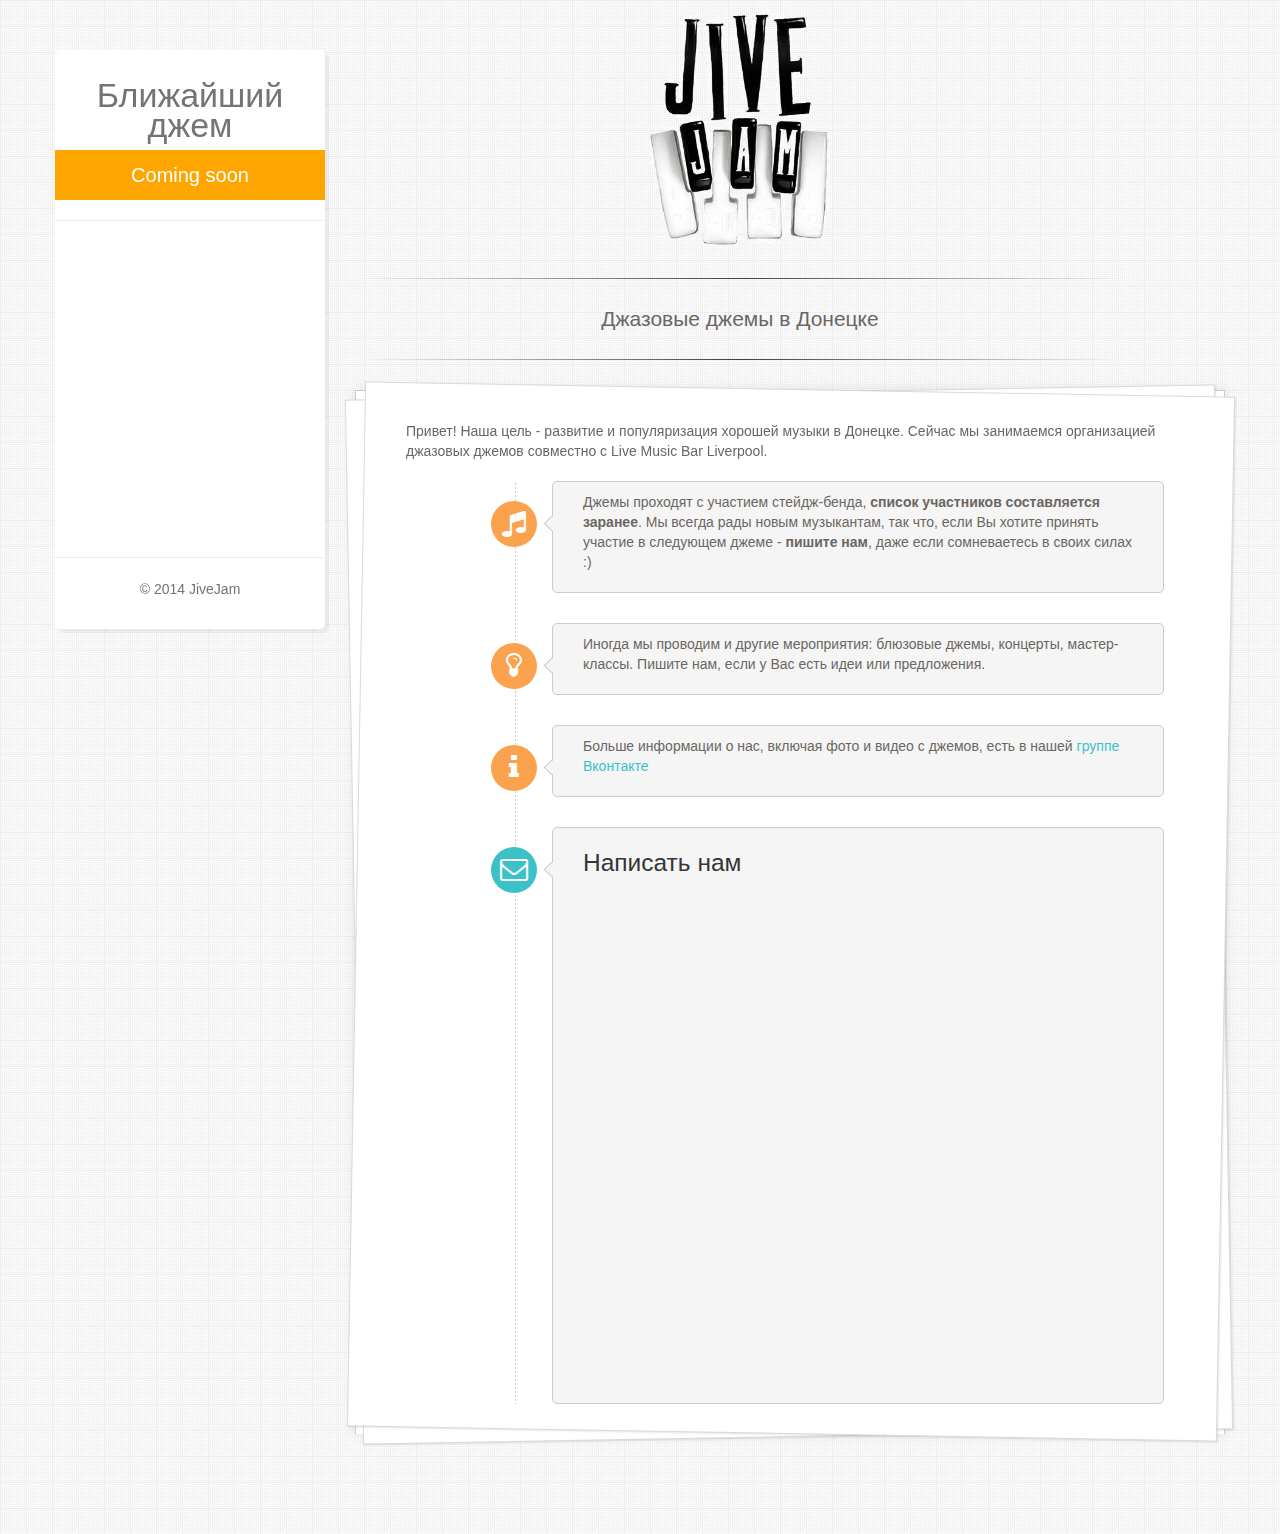
==== index.html @ a7132a00 "update" ====
<!DOCTYPE html>
<html lang="ru">
<head>
<meta charset="utf-8">
<meta name="description" content="Организация джазовых джемов в Донецке" />
<meta name="keywords" content="jivejam, джаз, блюз, музыка, донецк, джем, концерты" />
<meta name="author" content="Metrothenes" />

<title>JiveJam</title>
<!--[if lt IE 9]>
	<script src="http://html5shim.googlecode.com/svn/trunk/html5.js"></script>
<![endif]-->
<!--style sheet-->
<link rel="stylesheet" media="screen" href="css/bootstrap.css"/>
<link rel="stylesheet" media="screen" href="css/styles.css"/>
<link href="font-awesome/css/font-awesome.css" rel="stylesheet"/>
<link rel="stylesheet" href="css/patches.css" />

    <script type="text/javascript">

        var _gaq = _gaq || [];
        _gaq.push(['_setAccount', 'UA-37237869-1']);
        _gaq.push(['_trackPageview']);

        (function() {
            var ga = document.createElement('script'); ga.type = 'text/javascript'; ga.async = true;
            ga.src = ('https:' == document.location.protocol ? 'https://ssl' : 'http://www') + '.google-analytics.com/ga.js';
            var s = document.getElementsByTagName('script')[0]; s.parentNode.insertBefore(ga, s);
        })();

    </script>


</head>
<body>
<!-- Main Container -->
<div class="container">
<div class="row">
<!-- Sidebar -->
<div class="span3 sidebar">
    <!-- nav -->
    <nav id="nav">
        <!-- logo -->
        <div class="logo">
            <h2>Ближайший джем</h2>
        </div>
        <!-- /logo end -->
        <!-- mainnav -->
        <div class="nav-collapse">
            <ul class="nav">
                <li>
                    <a class="jam_header">Coming soon</a>
                </li>
                <!--li>
                    <a>Live Music Bar Liverpool</a>
                </li-->
            </ul>
        </div>
        <!-- /mainnav end -->

    </nav>
    <!-- /nav -->
    <hr />
    <iframe name="fXD925fa" frameborder="0" src="http://vk.com/widget_community.php?app=0&amp;width=220px&amp;_ver=1&amp;gid=47951229&amp;mode=0&amp;color1=&amp;color2=&amp;color3=&amp;height=290&amp;url=http%3A%2F%2Fjivejam.com.ua%2F&amp;14427a70539" width="220" height="200" scrolling="no" id="vkwidget1" style="overflow: hidden; height: 290px;"></iframe>
    <hr />
    <p>© 2014 JiveJam</p>
</div>
<!-- Sidebar -->
<!-- Content Section -->
<div class="span9 content offset3">
<!-- Intro -->
<section id="intro" class="section intro">
    <div class="row">
        <div class="span8">
            <img class="jj_logo" src="img/jivejam.png" alt="">
            <hr>
            <h3>
                Джазовые джемы в Донецке
            </h3>
            <hr>
        </div>
    </div>
</section>
<!-- /Intro end -->

<!-- personal Info -->
<section id="personal" class="section mtcon">
    <!-- heading -->
    <div class="row">

        <div class="span8 short-dec">
            <br>
            <p>
                Привет! Наша цель - развитие и популяризация хорошей музыки в Донецке. Сейчас мы занимаемся организацией джазовых джемов совместно с Live Music Bar Liverpool.
            </p>
        </div>
    </div>
    <!-- /heading -->

    <div class="row">
        <div class="span9">
            <!-- Experience Timeline -->
            <div class="timeline">
                <div class="timeline-item">
                    <div class="timeline-head">
                        <span class="icon-music"><i></i></span>
                    </div>
                    <div class="timeline-arrow"><i></i></div>
                    <div class="timeline-head-content">
                        <p>
                            Джемы проходят с участием стейдж-бенда, <b>список участников составляется заранее</b>. Мы всегда рады новым музыкантам, так что, если Вы хотите принять участие в следующем джеме - <b>пишите нам</b>, даже если сомневаетесь в своих силах :)
                        </p>
                    </div>
                </div>

                <div class="timeline-item">
                    <div class="timeline-head">
                        <span class="icon-lightbulb"><i></i></span>
                    </div>
                    <div class="timeline-arrow"><i></i></div>
                    <div class="timeline-head-content">
                        <p>
                            Иногда мы проводим и другие мероприятия: блюзовые джемы, концерты, мастер-классы. Пишите нам, если у Вас есть идеи или предложения.
                        </p>
                    </div>
                </div>

                <div class="timeline-item">
                    <div class="timeline-head">
                        <span class="icon-info"><i></i></span>
                    </div>
                    <div class="timeline-arrow"><i></i></div>
                    <div class="timeline-head-content">
                        <p>
                            Больше информации о нас, включая фото и видео с джемов, есть в нашей <a href="http://vk.com/jivejam">группе Вконтакте</a>
                        </p>
                    </div>
                </div>

                <div class="timeline-item">
                    <div class="timeline-item-date"></div>
                    <!-- date -->
                    <div class="timeline-item-trigger">
                        <span class="icon-envelope-alt" ><i></i></span>
                    </div>
                    <div class="timeline-arrow"><i></i></div>
                    <!-- Timeline main content -->
                    <div class="timeline-item-content">
                        <h3 class="timeline-item-title">Написать нам</h3>

                        <div class="collapse in" id="job22">
                            <iframe src="https://docs.google.com/forms/d/11sJRPumD403gOFQKLZHjK_lql7lEXESBpor6stX04fg/viewform?embedded=true" width="550" height="500" frameborder="0" marginheight="0" marginwidth="0">Загрузка...</iframe>
                        </div>
                    </div>
                    <!-- /end of timeline content -->
                </div>

            </div>
            <!-- /Experience Timeline end -->



        </div>
        <!--span9-->
    </div>
</section>
<!-- /Personal Info end -->

<!-- Main Container end -->

</body>
</html>
---- css/styles.css ----
/*
Theme Name: Lucas - Onepage Personal Resume/Portfolio Template
Description: Lucas - Onepage Personal Resume/Portfolio Template 
Version: 1.0
Author: Metrothemes
Author URI: http://themeforest.net/user/metrothemes/profile?ref=metrothemes
*/

/* Body and structure
-------------------------------------------------- */
html {
    font-family: sans-serif;
}
body{
  background: url(../img/diagmonds.png);
  background-repeat: repeat;
  color:#6C6662;
  font:14px/20px 'PT Sans','Helvetica Neue','Arial','Helvetica',sans-serif; 
}
.color{
  color:#3BC2C8;
}
.container {
  
}
a{
  color:#3BC2C8;
}
.fixed{
  position: fixed;
}
iframe {
    border: 0 none;
}
* {
    transition-duration: 0.2s;
    transition-property: color, background-color;
    transition-timing-function: ease;
}

/* Sidebar
-------------------------------------------------- */
.sidebar{
  background: #FFFFFF;
  border-radius: 5px 5px 5px 5px;
  box-shadow: 4px 4px rgba(0, 0, 0, 0.05);
  height: auto;
  margin-top: 50px;
  text-align: center;
  color: #747474;
  position: fixed;
  padding-bottom: 20px;
}
.logo{

}
.logo h2{
  font-weight: normal;
  line-height: 30px;
  margin-top: 30px;
  font-family: BebasNeueRegular ;
  font-size: 34px;
}

.logo h2 span {
    display: block;
    font-family: arial;
    font-size: 16px;
    font-weight: normal;
    text-transform: uppercase;
}
.nav-collapse select{
    display: none;
}
ul.nav {
  list-style: none outside none;
  text-align: left;
}
ul.nav li{
  margin-bottom: 5px;
}
ul.nav li a {
  color: #747474;
  font-size: 20px;
  line-height: 50px;
}
ul.nav > li > a:focus,
ul.nav > li > a:hover {
  background: #FFA500;
  text-decoration: none;
  color: #FFFFFF;
}
ul.nav > .active > a,
ul.nav > .active > a:hover,
ul.nav > .active > a:focus{
  background: #FFA500;
  text-decoration: none;
  color: #FFFFFF;
}

ul.nav li a i[class^="icon-"], [class*=" icon-"]{
  margin-left: 60px;
}
ul.nav li a i span{
   font-family: PT Sans;
   margin-left: 14px;
}

ul.social {
  border-bottom: 1px dashed;
  border-top: 1px dashed;
  list-style: none outside none;
  margin-bottom: 0;
  margin-left: 0;
  margin-top: 0;
  padding: 10px;
}

ul.social > li {
  display: inline;
  font-size: 16px;
}
ul.social > li a {
  text-decoration: none;
  color:#747474;
  -webkit-transition: color 0.2s linear;  
  -moz-transition: color 0.2s linear;  
  -o-transition: color 0.2s linear;  
  -ms-transition: color 0.2s linear;  
  transition: color 0.2s linear;
  cursor: pointer;  
  margin-left: 8px;  
}
ul.social > li a:hover{
  color:#3BC2C8;
}
.copyright{
  margin-top: 20px;
}
/* Content
-------------------------------------------------- */
.content{
}
.section {
    padding-bottom: 60px;
    padding-top: 60px;
}
/* Intro
-------------------------------------------------- */
.intro{
  text-align: center;
  margin-top: 40px;
}
.intro h2{
  font-weight: bold;
  font-family: PT Sans;
  line-height: 60px;
  text-transform: uppercase;
}
.intro h3{
  font-family: PT Sans;
  font-size: 1.5em;
  font-weight: normal;
}
.intro hr{ 
  border: 0;
  height: 1px;
  background-image: -webkit-linear-gradient(left, rgba(0,0,0,0), rgba(0,0,0,0.75), rgba(0,0,0,0));
  background-image: -moz-linear-gradient(left, rgba(0,0,0,0), rgba(0,0,0,0.75), rgba(0,0,0,0)); 
  background-image: -ms-linear-gradient(left, rgba(0,0,0,0), rgba(0,0,0,0.75), rgba(0,0,0,0)); 
  background-image: -o-linear-gradient(left, rgba(0,0,0,0), rgba(0,0,0,0.75), rgba(0,0,0,0)); 
}
/* Metrocon
-------------------------------------------------- */
.mtcon {
    background: #FFFFFF;
    border-left: 1px solid #CCCCCC;
    border-right: 1px solid #CCCCCC;
    border-top: 1px solid #CCCCCC;
    box-shadow: 0 0 12px rgba(0, 0, 0, 0.1);
    -webkit-box-shadow: 0 0 12px rgba(0, 0, 0, 0.1);
    -moz-box-shadow: 0 0 12px rgba(0, 0, 0, 0.1);
    -ms-box-shadow: 0 0 12px rgba(0, 0, 0, 0.1);
    -o-box-shadow: 0 0 12px rgba(0, 0, 0, 0.1);
    padding: 0 0 1px;
    position: relative;
    z-index: 9;
    margin-bottom: 100px;
}
.mtcon:before {
    background: #FFFFFF;
    border: 1px solid rgba(0, 0, 0, 0.15);
    box-shadow: 1px 1px 2px rgba(0, 0, 0, 0.1);
    -webkit-box-shadow: 1px 1px 2px rgba(0, 0, 0, 0.1);
    -moz-box-shadow: 1px 1px 2px rgba(0, 0, 0, 0.1);
    -ms-box-shadow: 1px 1px 2px rgba(0, 0, 0, 0.1);
    -o-box-shadow: 1px 1px 2px rgba(0, 0, 0, 0.1);
    content: "";
    height: 100%;
    left: 0;
    position: absolute;
    top: -2px;
    transform: rotate(1deg);
    -moz-transform: rotate(1deg);
    -webkit-transform: rotate(1deg);
    -ms-transform: rotate(1deg);
    -o-transform: rotate(1deg);
    width: 100%;
    z-index: -1;
}
.mtcon:after {
    background: #FFFFFF;
    border: 1px solid rgba(0, 0, 0, 0.15);
    box-shadow: 1px 1px 2px rgba(0, 0, 0, 0.1);
    -webkit-box-shadow: 1px 1px 2px rgba(0, 0, 0, 0.1);
    -moz-box-shadow: 1px 1px 2px rgba(0, 0, 0, 0.1);
    -ms-box-shadow: 1px 1px 2px rgba(0, 0, 0, 0.1);
    -o-box-shadow: 1px 1px 2px rgba(0, 0, 0, 0.1);
    content: "";
    height: 100%;
    left: -2px;
    position: absolute;
    top: 1px;
    transform: rotate(359deg);
    -moz-transform: rotate(359deg);
    -webkit-transform: rotate(359deg);
    -ms-transform: rotate(359deg);
    -o-transform: rotate(359deg);
    width: 100%;
    z-index: -2;
}
.mtcon-title{
    color: #373432;
    font-family: PT Sans;
    font-weight: 700;
    letter-spacing: 0.1em;
    margin-top: 40px;
    text-align: center;
    text-transform: uppercase;
}
.mtcon .short-dec{
    margin-bottom: 10px;
    margin-left: 80px;
    margin-top: 10px;   
}

/* Timeline
-------------------------------------------------- */
.timeline {
    background: url("../img/line.gif") repeat-y scroll 109px 0 transparent;
    margin-left: 50px;
}
.timeline-item {
    margin-bottom: 30px;
    overflow: hidden;
    position: relative;
}
.timeline-head {
    background: none repeat scroll 0 0 #FBA24E;
    border-radius: 136px 136px 136px 136px;
    color: #FFFFFF;
    cursor: pointer;
    float: left;
    font-size: 28px;
    height: 46px;
    line-height: 46px;
    margin-top: 20px;
    text-align: center;
    width: 46px;
    margin-left: 85px;  
}
.timeline-head-content {
    background-color: #F5F5F5;
    border: 1px solid #CCCCCC;
    border-radius: 5px 5px 5px 5px;
    float: left;
    margin-left: 15px;
    padding: 10px 30px;
    position: relative;
    width: 550px;
}
.timeline-head-content h3{
    color: #363636;
    font-family: PT Sans;
    font-weight: normal;
    text-transform: uppercase;
}
.timeline-item-date {
    float: left;
    margin-top: 31px;
    width: 85px;
    font-family: PT Sans;
    font-size: 14px;    
}
.timeline-item-trigger {
    background: none repeat scroll 0 0 #3BC2C8;
    border-radius: 136px 136px 136px 136px;
    color: #FFFFFF;
    cursor: pointer;
    float: left;
    font-size: 28px;
    height: 46px;
    line-height: 46px;
    margin-top: 20px;
    text-align: center;
    width: 46px;  
}
.timeline-item-content {
    background-color: #F5F5F5;
    border: 1px solid #CCCCCC;
    border-radius: 5px 5px 5px 5px;
    float: left;
    margin-left: 15px;
    padding: 10px 30px;
    position: relative;
    width: 550px;
}
.timeline-item-content h3 {
    cursor: pointer;
    font-family: PT Sans;
    font-weight: normal;
    line-height: 30px;
    color: #363636;
}
.timeline-arrow {
    display: block;
    position: relative;
}
.timeline-arrow i {
    background: none repeat scroll 0 0 #F5F5F5;
    border-left: 1px solid #CCCCCC;
    border-top: 1px solid #CCCCCC;
    display: block;
    height: 10px;
    left: 140px;
    position: absolute;
    top: 37px;
    transform: rotate(-45deg);
    -webkit-transform: rotate(-45deg);
    -moz-transform: rotate(-45deg);
    -ms-transform: rotate(-45deg);
    -o-transform: rotate(-45deg);
    width: 10px;
    z-index: 10;
}
.timeline-item h4 {
    margin-bottom: 10px;
    font-family: PT Sans;
}
.download{
    background-color: #F5F5F5;
    border: 1px solid #CCCCCC;
    border-radius: 5px 5px 5px 5px;
    margin: 44px auto;
    padding: 10px 30px;
    position: relative;
    width: 600px;
}
.download h3{
  color: #363636;
  font-family: PT Sans;
  font-weight: normal; 
}
.download .btn-success {
    margin-top: -48px;
}
/* Service
-------------------------------------------------- */
.service{
  margin-left: 44px;
  margin-top: 20px;
  margin-bottom: 20px;
}
.service .box{
  float: left;
  margin-right: 26px;
  text-align: center;
  width: 240px;
}
.service .box h2{
  color: #676767;
}
/***/
.skills{
  margin-left: auto;
  margin-right: auto;
  margin-bottom: 60px;
} 
.skills h4 {
    line-height: 46px;
    text-align: left;
    text-transform: uppercase;
}

.progress {
  background:#f7f7f9;
  height:10px;
  box-shadow:none;
  -webkit-box-shadow:none;
  -moz-box-shadow:none;
  border-radius:0px;
  -webkit-border-radius:0px;
  -moz-border-radius:0px;
  overflow:visible;
}
.progress .bar {
  box-shadow:none;
  -webkit-box-shadow:none;
  -moz-box-shadow:none;
  position:relative;
}
.progress-success .bar,.progress .bar-success {
  background-color:#00bba6;
  background-image:none;
  filter:none;
}
.percentage-marker {
  background:#393939;
  color:#fff;
  padding:4px 6px;
  position:absolute;
  top:-30px;
  right:-13px;
  font-size:10px;
  line-height:10px;
}
.percentage-marker:after {
  content:"";
  display:block;
  width:0;
  height:0;
  border-top:5px solid #393939;
  border-left:5px solid transparent;
  border-right:5px solid transparent;
  bottom:-5px;
  left:50%;
  margin-left:-5px;
  position:absolute;
  z-index:15;
}

/* Portfolio
-------------------------------------------------- */
#options ul {
  list-style: none outside none;
  text-align: center;
  margin: 20px auto;
  font-family:PT Sans;
  border-top: 1px dashed;
  border-bottom: 1px dashed;
  width: 80%;
}
#options li {
  display: inline-block;
}
#options li a {
    color:#646464;
    font-size: 16px;
    padding: 10px;
    text-decoration: none;
    text-transform: none;
    line-height: 34px;
}
#options li a:hover {
    color:#E41212;
}
#options li a:active {
    color:#E41212;
}
#options li a.selected {
    color:#E41212;
}
#portfolio{
  width: 87%;
  margin-left: auto;
  margin-right: auto;
  margin-bottom: 60px;
}

.tringle { 
  background:url(../img/tringle.png); 
  width:20px;
  height:13px; 
  position: absolute;
  bottom:0px;
  left:15px; 
  z-index:999;
}

.block{
  float: left;
  overflow: hidden;
  width:  248px;
  background: none repeat scroll 0 0 rgba(255, 255, 255, 0.5);
  margin: 6px;
  box-shadow: 0px 1px 1px rgba(0, 0, 0, 0.2);
  -moz-box-shadow: 0px 1px 1px rgba(0, 0, 0, 0.2);
  -webkit-box-shadow: 0px 1px 1px rgba(0, 0, 0, 0.2);
  -ms-box-shadow: 0px 1px 1px rgba(0, 0, 0, 0.2);
  -o-box-shadow: 0px 1px 1px rgba(0, 0, 0, 0.2);
}
.des{
  background: none repeat scroll 0 0 #FFFFFF;
  clear: both;
  padding: 6px !important;
}
.des h4{

}
.des p{
  font-size: 13px;
}
.view {
   width:100%;
   float: left;
   position: relative;
   text-align: center;
   cursor: default;
   background:url('../img/spinner.gif') center center no-repeat #f1f1f1 !important; 
}
.view .mask {
   width:100%;
   height:100%;
   position: absolute;
   overflow: hidden;
   top: 0;
   left: 0;
}

.view a.info {
   display:block;
   width:32px;
   height:32px;
   border-radius:3px;
   background-color:#000;
   background-image: url(../img/zoom.png); 
   position:absolute;
   top:50% !important;
   left:50%;
   margin-top:-16px;
   margin-left:-36px;
   border:1px solid;
   border-color: rgba(0,0,0, 0.5);
   -webkit-transition: all 0.2s linear;
   -moz-transition: all 0.2s linear;
   -o-transition: all 0.2s linear;
   -ms-transition: all 0.2s linear;
   transition: all 0.2s linear;
}
.nolink a.info {margin-left:-17px !important;}
.view a.info:hover {
  background-color:#69c1e7 !important;
  border:1px solid;
  border-color: rgba(255,255,255, 0.7);
   -webkit-transition: all 0.2s linear;
   -moz-transition: all 0.2s linear;
   -o-transition: all 0.2s linear;
   -ms-transition: all 0.2s linear;
   transition: all 0.2s linear;
}
.view a.link {
   display:block;
   width:32px;
   height:32px;
   border-radius:3px;
   background-color:#000;
   background-image: url(../img/link.png); 
   position:absolute;
   top:50% !important;
   left:50%;
   margin-top:-16px;
   margin-left:4px;
   border:1px solid;
   border-color: rgba(0,0,0, 0.5);
   -webkit-transition: all 0.2s linear;
   -moz-transition: all 0.2s linear;
   -o-transition: all 0.2s linear;
   -ms-transition: all 0.2s linear;
   transition: all 0.2s linear;
}
.noinfo a.link { margin-left:-17px;}
.view a.link:hover {
  background-color:#69c1e7 !important;
  border:1px solid;
  border-color: rgba(255,255,255, 0.7);
  -webkit-transition: all 0.2s linear;
   -moz-transition: all 0.2s linear;
   -o-transition: all 0.2s linear;
   -ms-transition: all 0.2s linear;
   transition: all 0.2s linear;
}
.view-first img {
   -webkit-transition: all 0.2s linear;
   -moz-transition: all 0.2s linear;
   -o-transition: all 0.2s linear;
   -ms-transition: all 0.2s linear;
   transition: all 0.2s linear;
}
.view-first .mask {
   -ms-filter: "progid: DXImageTransform.Microsoft.Alpha(Opacity=0)";
   filter: alpha(opacity=0);
   opacity: 0;
   background-color: rgba(105,193,231, 0.5);
   -webkit-transition: all 0.4s ease-in-out;
   -moz-transition: all 0.4s ease-in-out;
   -o-transition: all 0.4s ease-in-out;
   -ms-transition: all 0.4s ease-in-out;
   transition: all 0.4s ease-in-out;
}
.view-first:hover .mask {
   -ms-filter: "progid: DXImageTransform.Microsoft.Alpha(Opacity=100)";
   filter: alpha(opacity=100);
   opacity: 1;
}

/* Isotop css
-------------------------------------------------- */
.isotope-item {
    z-index: 2; 
 }
.isotope-hidden.isotope-item { 
    pointer-events: none;
     z-index: 1; 
 }
/* Isotope CSS3 transitions */
.isotope, .isotope .isotope-item {
     -webkit-transition-duration: 0.8s; 
     -moz-transition-duration: 0.8s; 
     -ms-transition-duration: 0.8s;
     -o-transition-duration: 0.8s;
     transition-duration: 0.8s;
     display:block; 
 }
.isotope { 
    -webkit-transition-property: height, width; 
    -moz-transition-property: height, width; 
    -ms-transition-property: height, width;
     -o-transition-property: height, width;
     transition-property: height, width; 
 }
.isotope .isotope-item { 
    -webkit-transition-property: -webkit-transform, opacity; 
    -moz-transition-property: -moz-transform, opacity;
     -ms-transition-property: -moz-transform, opacity;
     -o-transition-property: top, left, opacity; 
     transition-property: transform, opacity;
 }
/* disabling Isotope CSS3 transitions */
.isotope.no-transition, .isotope.no-transition .isotope-item, .isotope .isotope-item.no-transition { 
    -webkit-transition-duration: 0s;
     -moz-transition-duration: 0s; 
     -ms-transition-duration: 0s; 
     -o-transition-duration: 0s; 
     transition-duration: 0s;
 }

/* Blog
-------------------------------------------------- */
 .blog{
  width: 86%;
  margin-left: auto;
  margin-right: auto;
  margin-top: 30px;
  margin-bottom: 60px;
 }

.blog .block{
  width: 100%;
  margin-bottom: 30px;
}
.meta {
  margin-bottom: 6px;
}
.meta hr{
  margin: 10px;
 }
.meta span { 
  font-size:12px;
  line-height:16px; 
  display:block;
  font-family: PT Sans;
  color:#c5c5c5;
}
.meta_date { 
  float:left;
}
.meta_comment { 
  float:right;
}
.quote { 
  padding:24px;
  background:#333;
  text-align:left;
}
.quote blockquote p {
  font-family:"georgia"; 
  color: #FFFFFF; 
  text-transform:none !important;
  font-size:12px;
  font-style: italic; 
  border:none; 
  line-height:18px;
  margin-bottom:0px;
 }
.quote blockquote {
  border-width:1px;
  margin-bottom:0px;
}
/* contact
-------------------------------------------------- */
.map{
  background: none repeat scroll 0 0 #DDDDDD;
  height: 250px;
  margin: 20px auto 30px;
  width: 98%;
}
.contact{
  margin-bottom: 60px;
  margin-left: auto;
  margin-right: auto;
  width: 98%;
}
.contact p{
  font-family: PT Sans;
}
ul.info{
  list-style: none;
}
ul.info li i[class^="icon-"], [class*=" icon-"]{
  font-size: 24px;
  line-height: 24px;
  padding-right: 10px;
}
ul.info li span{
  font-family: PT Sans;
  font-size: 16px;
}
input:-moz-placeholder, textarea:-moz-placeholder {
    color: #84837F;
}
textarea, input[type="text"], input[type="password"], input[type="datetime"], input[type="datetime-local"], input[type="date"], input[type="month"], input[type="time"], input[type="week"], input[type="number"], input[type="email"], input[type="url"], input[type="search"], input[type="tel"], input[type="color"], .uneditable-input {
    background-color: #FFFFFF;
    box-shadow: 0 0 0 rgba(0, 0, 0, 0.075) inset;
    transition: border 0.2s linear 0s, box-shadow 0.2s linear 0s;
}
select, textarea, input[type="text"], input[type="password"], input[type="datetime"], input[type="datetime-local"], input[type="date"], input[type="month"], input[type="time"], input[type="week"], input[type="number"], input[type="email"], input[type="url"], input[type="search"], input[type="tel"], input[type="color"], .uneditable-input {
    color: #555555;
    display: inline-block;
    font-size: 15px;
    line-height: 20px;
    margin-bottom: 10px;
    padding: 4px 6px;
    vertical-align: middle;
}
input[type="text"] {
    height: 28px;
    color: #84837F;
}
textarea:focus, input[type="text"]:focus, input[type="password"]:focus, input[type="datetime"]:focus, input[type="datetime-local"]:focus, input[type="date"]:focus, input[type="month"]:focus, input[type="time"]:focus, input[type="week"]:focus, input[type="number"]:focus, input[type="email"]:focus, input[type="url"]:focus, input[type="search"]:focus, input[type="tel"]:focus, input[type="color"]:focus, .uneditable-input:focus {
    border-color: rgba(82, 168, 236, 0.8);
    box-shadow: 0 0px 0px rgba(0, 0, 0, 0.075) inset, 0 0 0px rgba(82, 168, 236, 0.6);
    outline: 0 none;
}
.btn{
  border-color: transparent; 
}
.btn-success {
    font-size: 16px;
    padding: 8px 16px;
    color: #FFFFFF;
    text-transform: uppercase;
    font-family: PT Sans;
    text-align: center;
    text-shadow:none;
    font-weight: bold;
    float: right;
}
.sending{
  display:none;
  color:#000000;
  font-size:20px;
  line-height:20px;
}

/* Scroll-Top
-------------------------------------------------- */
.scroll-top {
    background: url("../img/small-arrow-top.png") no-repeat scroll center center #070707;
    bottom: 0;
    display: none;
    height: 30px;
    position: fixed;
    right: 10px;
    text-indent: -9999px;
    width: 30px;
    z-index: 9999;
}

/***************************
******** Responsive css
/***************************/
@media(max-width: 1180px){
          ul.nav li a i[class^="icon-"], [class*=" icon-"]{
            margin-left: 25px;
          }
          .mtcon {
              background: #FFFFFF;
              border: 1px solid #CCCCCC;
              box-shadow: 0 0 12px rgba(0, 0, 0, 0.1);
              -webkit-box-shadow: 0 0 12px rgba(0, 0, 0, 0.1);
              -moz-box-shadow: 0 0 12px rgba(0, 0, 0, 0.1);
              -ms-box-shadow: 0 0 12px rgba(0, 0, 0, 0.1);
              -o-box-shadow: 0 0 12px rgba(0, 0, 0, 0.1);
              padding: 0 0 0px;
              position: relative;
              z-index: 0;
              margin-bottom: 100px;
          }
          .mtcon:before {
            display: none;
          }
          .mtcon:after {
            display: none;
          }
          .mtcon .short-dec{
            margin-left: 60px;
          }
          .timeline{
            margin-left: 30px;
          }
          .timeline-head-content{
            width: 420px;
          }
          .timeline-item-content{
            width: 420px;
          }
          #contact{
            padding-bottom: 110px;
          }
}
@media(max-width: 980px) {
          .mtcon {
              background: #FFFFFF;
              border: 1px solid #CCCCCC;
              box-shadow: 0 0 12px rgba(0, 0, 0, 0.1);
              -webkit-box-shadow: 0 0 12px rgba(0, 0, 0, 0.1);
              -moz-box-shadow: 0 0 12px rgba(0, 0, 0, 0.1);
              -ms-box-shadow: 0 0 12px rgba(0, 0, 0, 0.1);
              -o-box-shadow: 0 0 12px rgba(0, 0, 0, 0.1);
              padding: 0 0 0px;
              position: relative;
              z-index: 0;
              margin-bottom: 100px;
          }
          .mtcon:before {
            display: none;
          }
          .mtcon:after {
            display: none;
          }
          .timeline{
            margin-left: 22px;
          }
          .timeline-head-content{
            width: 440px;
          }
          .timeline-item-content{
            width: 440px;
          }

          }

@media(max-width: 800px) {
          .nav-collapse, .nav-collapse.collapse{
            overflow: visible;
          }
          ul.nav li a i[class^="icon-"], [class*=" icon-"]{
            margin-left: 0px;
          }
          .nav-collapse .nav > li > a:hover, .nav-collapse .dropdown-menu a:hover{
            background-color: #FFA500;
          }
          ul.nav li{
            margin-bottom: 0px;
          }
          ul.nav li a{
            line-height: 20px;
          }
          .social-list{
            margin-top: 290px;
          }
          .mtcon .short-dec{
            margin-left: 54px;
          }
          .timeline{
            margin-left: 0px;
            background:url("http://localhost:8000/img/timeline.gif") repeat-y scroll 272px 0 transparent;
          }
          .timeline-head-content{
            top: 0px;
          }
          .timeline-item-date{
            width: 100%;
            text-align: center;
            float: none;
          }
          .timeline-head{
            margin-left: 250px;
          }
          .timeline-item-trigger{
            margin-left: 250px;
          }
          .timeline-item-content{
            top: 0px;
          }
          .timeline-arrow i{
            transform: rotate(44deg);
            -moz-transform: rotate(44deg);
            -webkit-transform: rotate(44deg);
            -ms-transform: rotate(44deg);
            -o-transform: rotate(44deg);
            left: 267px;
            top: 61px;
          }
          .service{
            margin-left: 140px;
          }
        	.skills h4{
        			text-align:center;
        	}
        	.progress-bar{
        			margin:0 auto;
        			float: none;
        	}		  
          .block{
            margin-left: 140px;
          }
          .blog .block{
            margin-left: 0px;
          }
          ul.info{
            margin-left: 0px;
          }
            .download{
            width: 440px;
          }
          .download h3{
            font-size: 23px;
          }  
          #contact{
            padding-bottom: 320px;
          }                 
}
@media(max-width: 768px) {

}
@media(max-width: 360px) {
        section {
          margin-left: -20px;
          margin-right: -20px;
        }   
        .copyright{
          display: none;
        }
        .sidebar{
          position: relative;
          background: transparent;
          border-radius: 0px 0px 0px 0px;
          box-shadow: 0px 0px rgba(0, 0, 0, 0.05);
          height: 80px;          
        } 
        .social-list{
          margin-top: 40px;
        }
        ul.social{
          border-bottom:0px;
          border-top:0px;  
        }
        .nav-collapse ul {
          display: none;
        } 
        .nav-collapse select{
          display: block;
          margin: 0 auto; 
        }
        .mtcon .short-dec{
          margin-left: 0px;
          padding: 16px;
        }
        .timeline{
          margin-left: 0px;
          background:url("http://localhost:8000/img/timeline.gif") repeat-y scroll 174px 0 transparent;
        }
        .timeline-head-content{
          top: 0px;
          width: 250px;
        }
        .timeline-item-date{
          width: 100%;
          text-align: center;
          float: none;
        }
        .timeline-head{
          margin-left: 151px;
        }
        .timeline-item-trigger{
          margin-left: 151px;
        }
        .timeline-item-content{
          top: 0px;
          width: 250px;
        }
        .timeline-arrow i{
          transform: rotate(44deg);
          -moz-transform: rotate(44deg);
          -webkit-transform: rotate(44deg);
          -ms-transform: rotate(44deg);
          -o-transform: rotate(44deg);
          left: 169px;
          top: 61px;
        }
        .service{
          margin-left: 52px;
        }
		.skills h4{
			text-align:center;
		}
		.progress-bar{
			margin:0 auto;
			float: none;
		}
		.block{
          margin-left: 26px;
        }
        .blog .block{
          margin-left: 0px;
        }
        ul.info{
          margin-left: 0px;
        }  
    .download{
      width: 236px;
      padding: 24px 30px;
    }
    .download h3{
      text-align: center;
    }
    .download .btn-success {
        float: none;
        margin-left: 62px;
        margin-top:0px; 
    } 
}
@media(max-width: 320px) {
      .timeline{
        margin-left: 0px;
        background:url("http://localhost:8000/img/timeline.gif") repeat-y scroll 154px 0 transparent;
      }
      .timeline-head-content{
        top: 0px;
        width: 220px;
      }
      .timeline-item-date{
        width: 100%;
        text-align: center;
        float: none;
      }
      .timeline-head{
        margin-left: 131px;
      }
      .timeline-item-trigger{
        margin-left: 131px;
      }
      .timeline-item-content{
        top: 0px;
        width: 220px;
      }
      .timeline-arrow i{
        transform: rotate(44deg);
        -moz-transform: rotate(44deg);
        -webkit-transform: rotate(44deg);
        -ms-transform: rotate(44deg);
        -o-transform: rotate(44deg);
        left: 149px;
        top: 61px;
      }
      .service{
        margin-left: 30px;
      }
      .block{
        margin-left: 16px;
      }
      .blog .block{
        margin-left: 0px;
      }
      ul.info{
        margin-left: 0px;
      }  
}
---- css/patches.css ----
.gm-style {
    font-family: Roboto, Arial, sans-serif;
    font-size: 11px;
    font-weight: 400;
    text-decoration: none
}
.intro {
    margin-top: 0!important;
}
.logo h2 {
    font-family: inherit!important;
}
.jam_header {
    background: #FFA500!important;
    text-decoration: none!important;
    color: #FFFFFF!important;
}
ul.nav a {
    text-align: center;
}
.intro h3 {
    font-family: inherit!important;
}
.timeline-item-content h3 {
    font-family: inherit!important;
}
.timeline-item h4 {
    font-family: inherit!important;
}
.section {
    padding: 0!important;
}
.section#personal {
    margin-top: 10px;
}
.jj_logo {
    width: 200px;
}
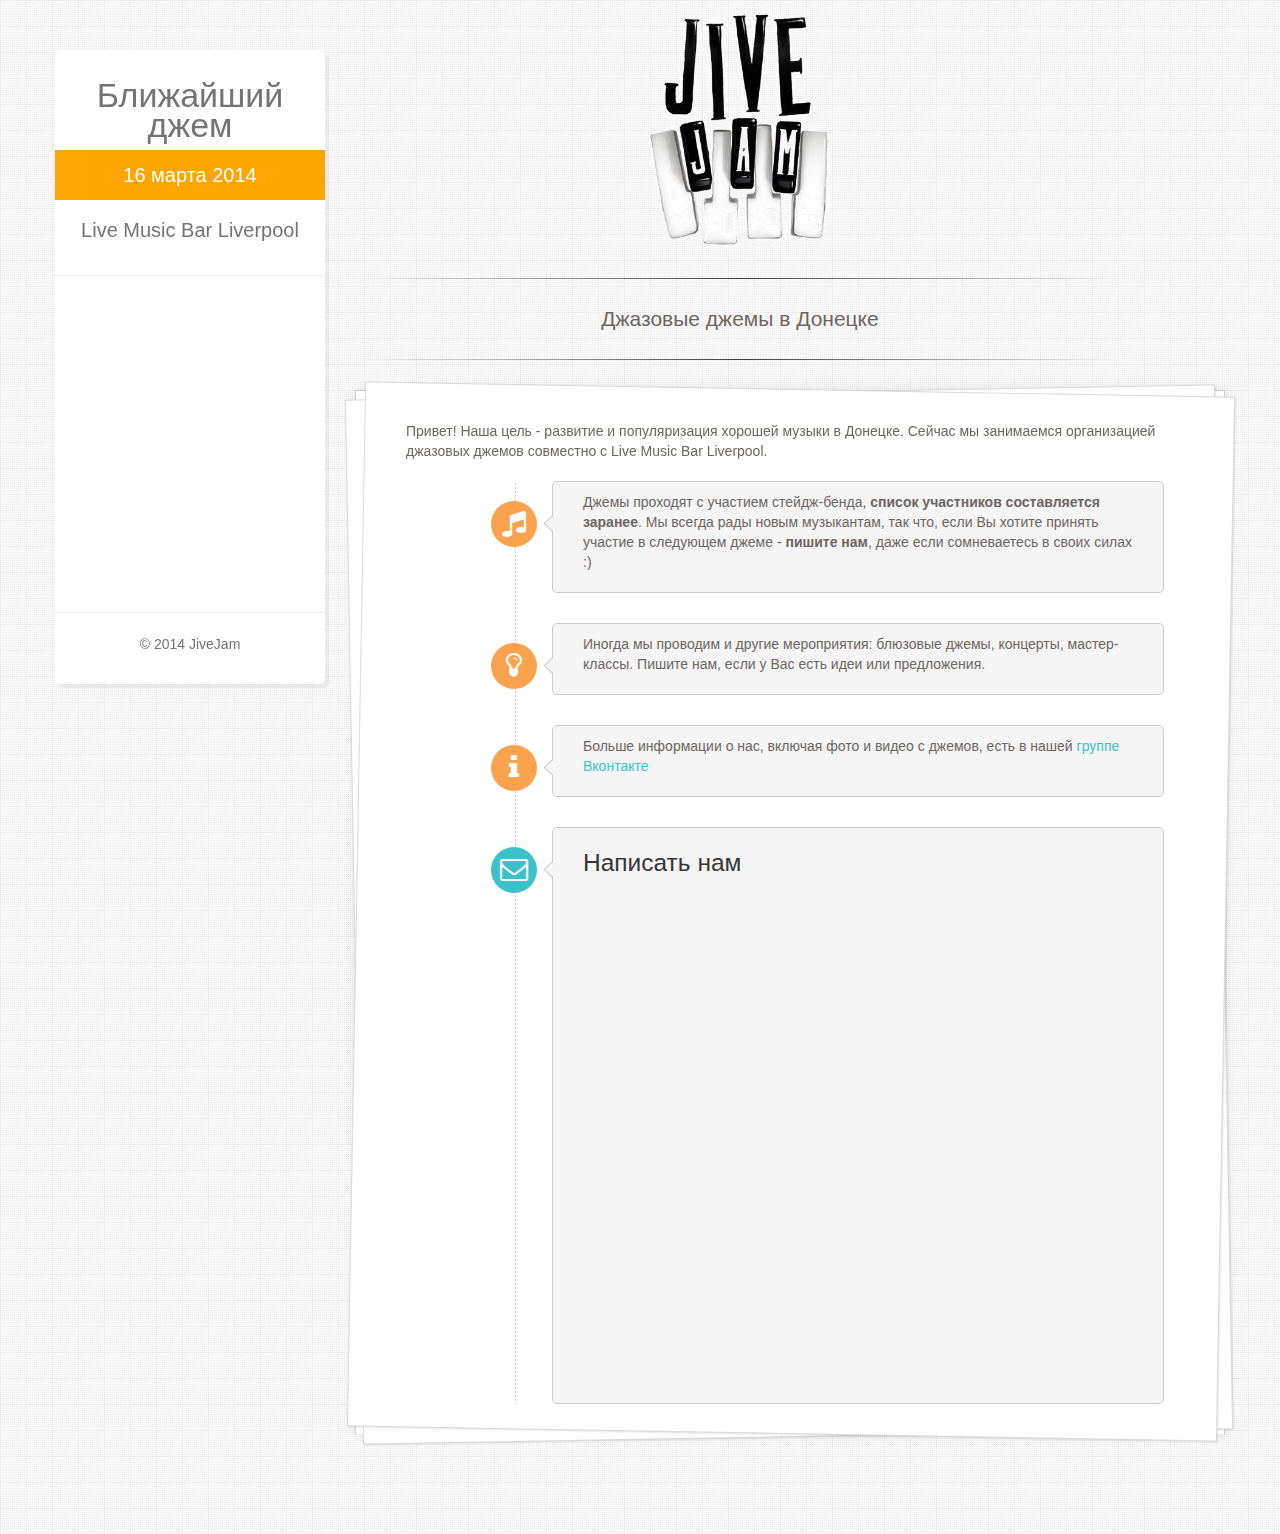
==== commit 8a845700: "16 марта 2014" ====
--- a/index.html
+++ b/index.html
@@ -49,11 +49,11 @@
         <div class="nav-collapse">
             <ul class="nav">
                 <li>
-                    <a class="jam_header">Coming soon</a>
+                    <a class="jam_header">16 марта 2014</a>
                 </li>
-                <!--li>
+                <li>
                     <a>Live Music Bar Liverpool</a>
-                </li-->
+                </li>
             </ul>
         </div>
         <!-- /mainnav end -->
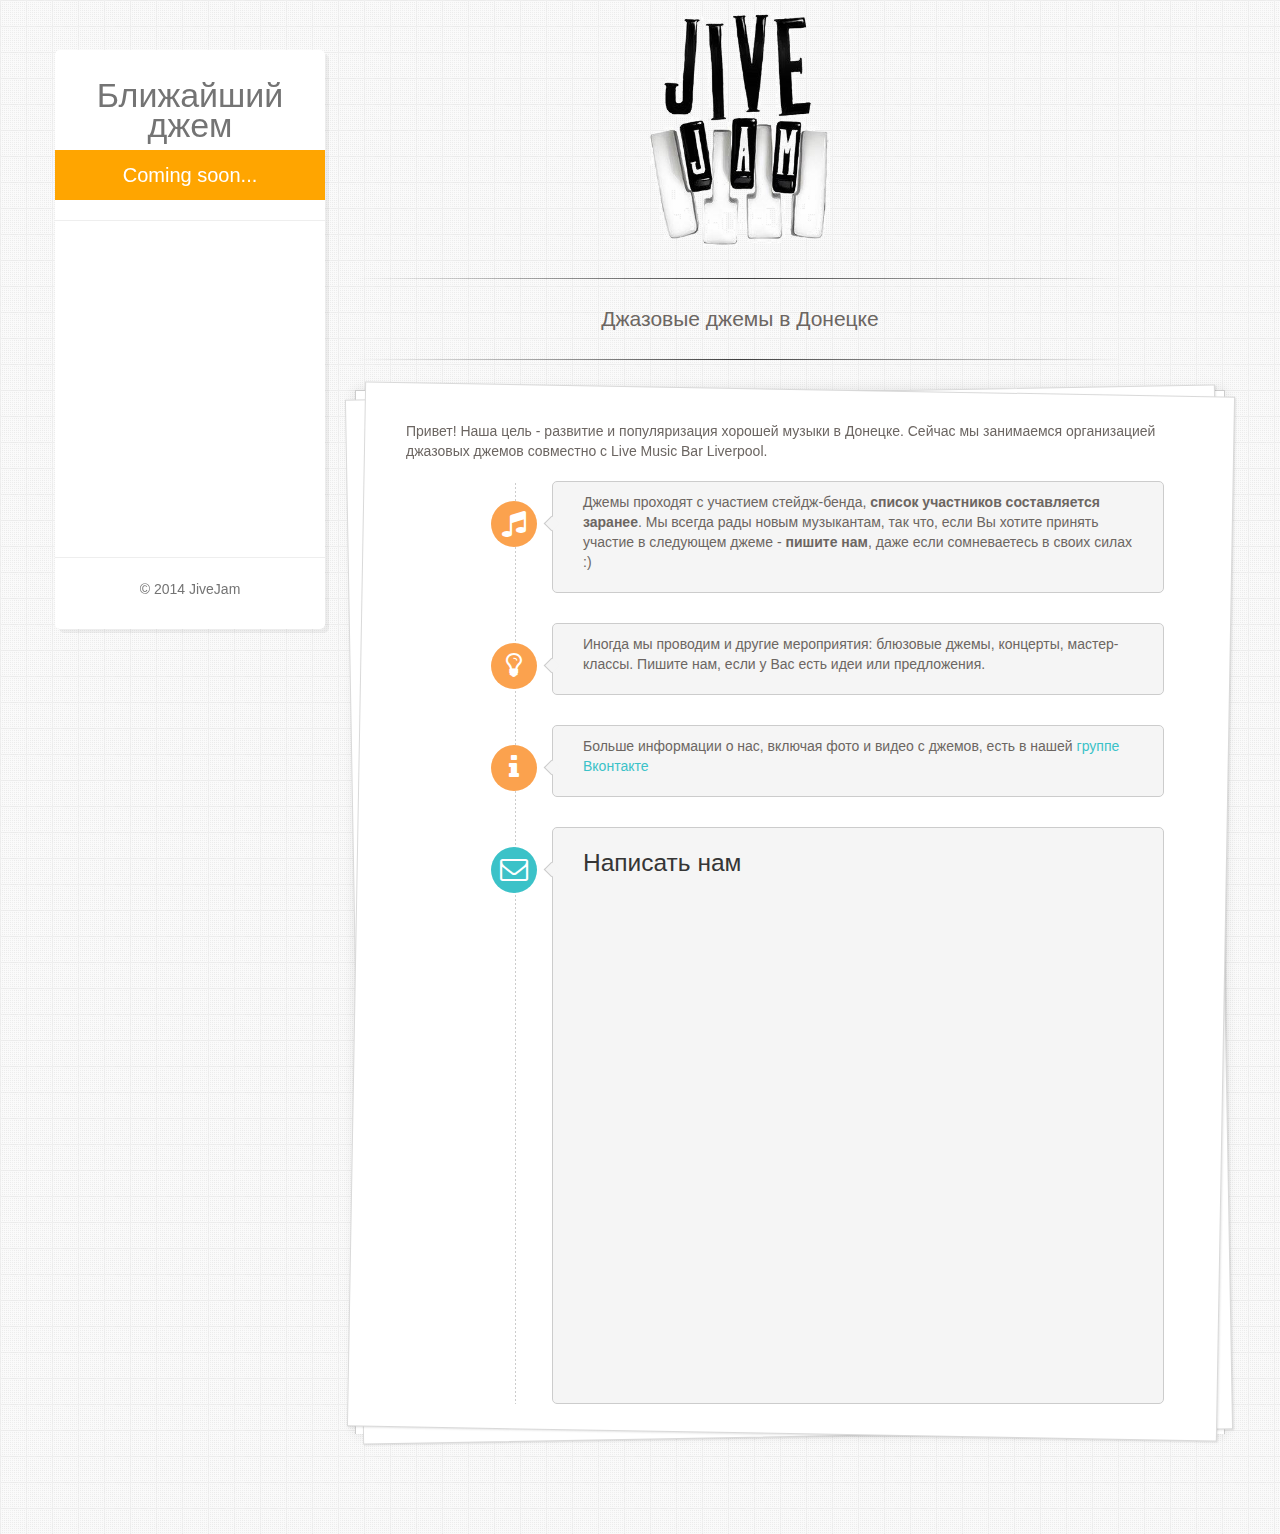
==== commit 5e2beee5: "coming soon" ====
--- a/index.html
+++ b/index.html
@@ -49,11 +49,11 @@
         <div class="nav-collapse">
             <ul class="nav">
                 <li>
-                    <a class="jam_header">16 марта 2014</a>
+                    <a class="jam_header">Coming soon...</a>
                 </li>
-                <li>
+                <!--li>
                     <a>Live Music Bar Liverpool</a>
-                </li>
+                </li-->
             </ul>
         </div>
         <!-- /mainnav end -->
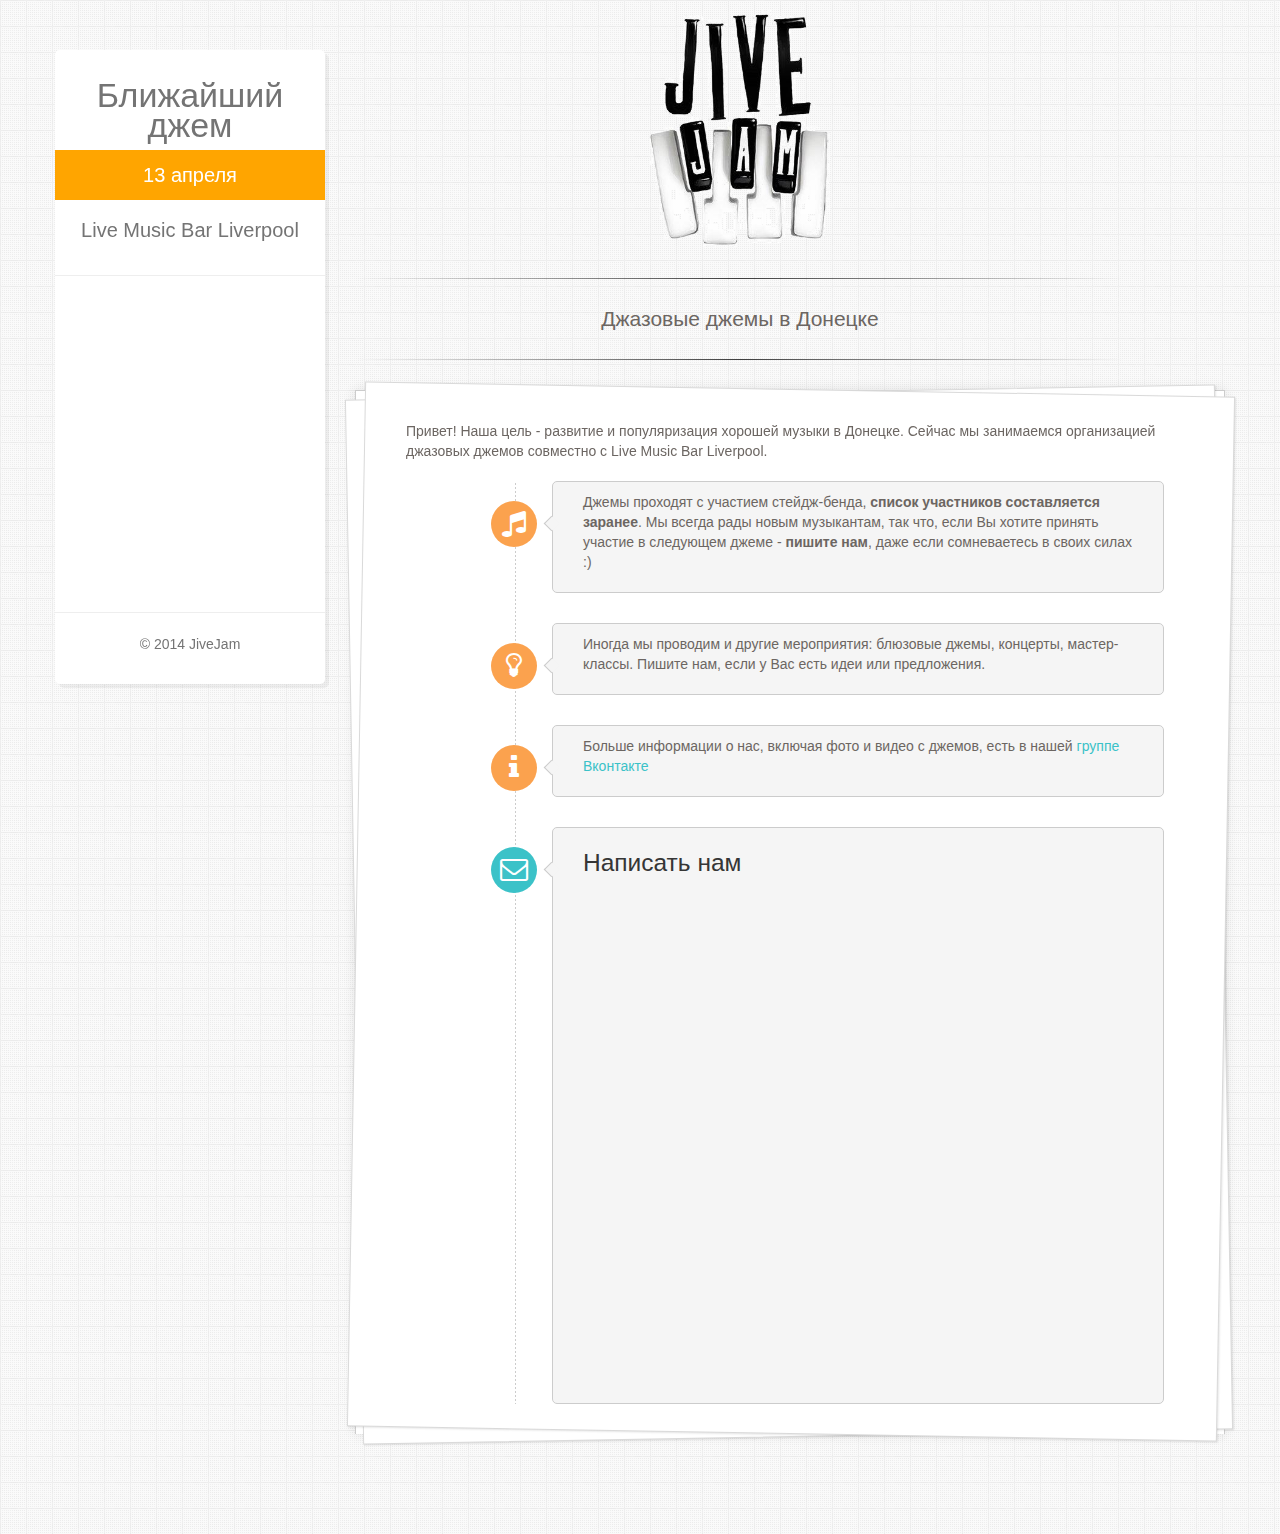
==== commit 2dfb0b5d: "13 апреля" ====
--- a/index.html
+++ b/index.html
@@ -49,11 +49,11 @@
         <div class="nav-collapse">
             <ul class="nav">
                 <li>
-                    <a class="jam_header">Coming soon...</a>
+                    <a class="jam_header">13 апреля</a>
                 </li>
-                <!--li>
+                <li>
                     <a>Live Music Bar Liverpool</a>
-                </li-->
+                </li>
             </ul>
         </div>
         <!-- /mainnav end -->
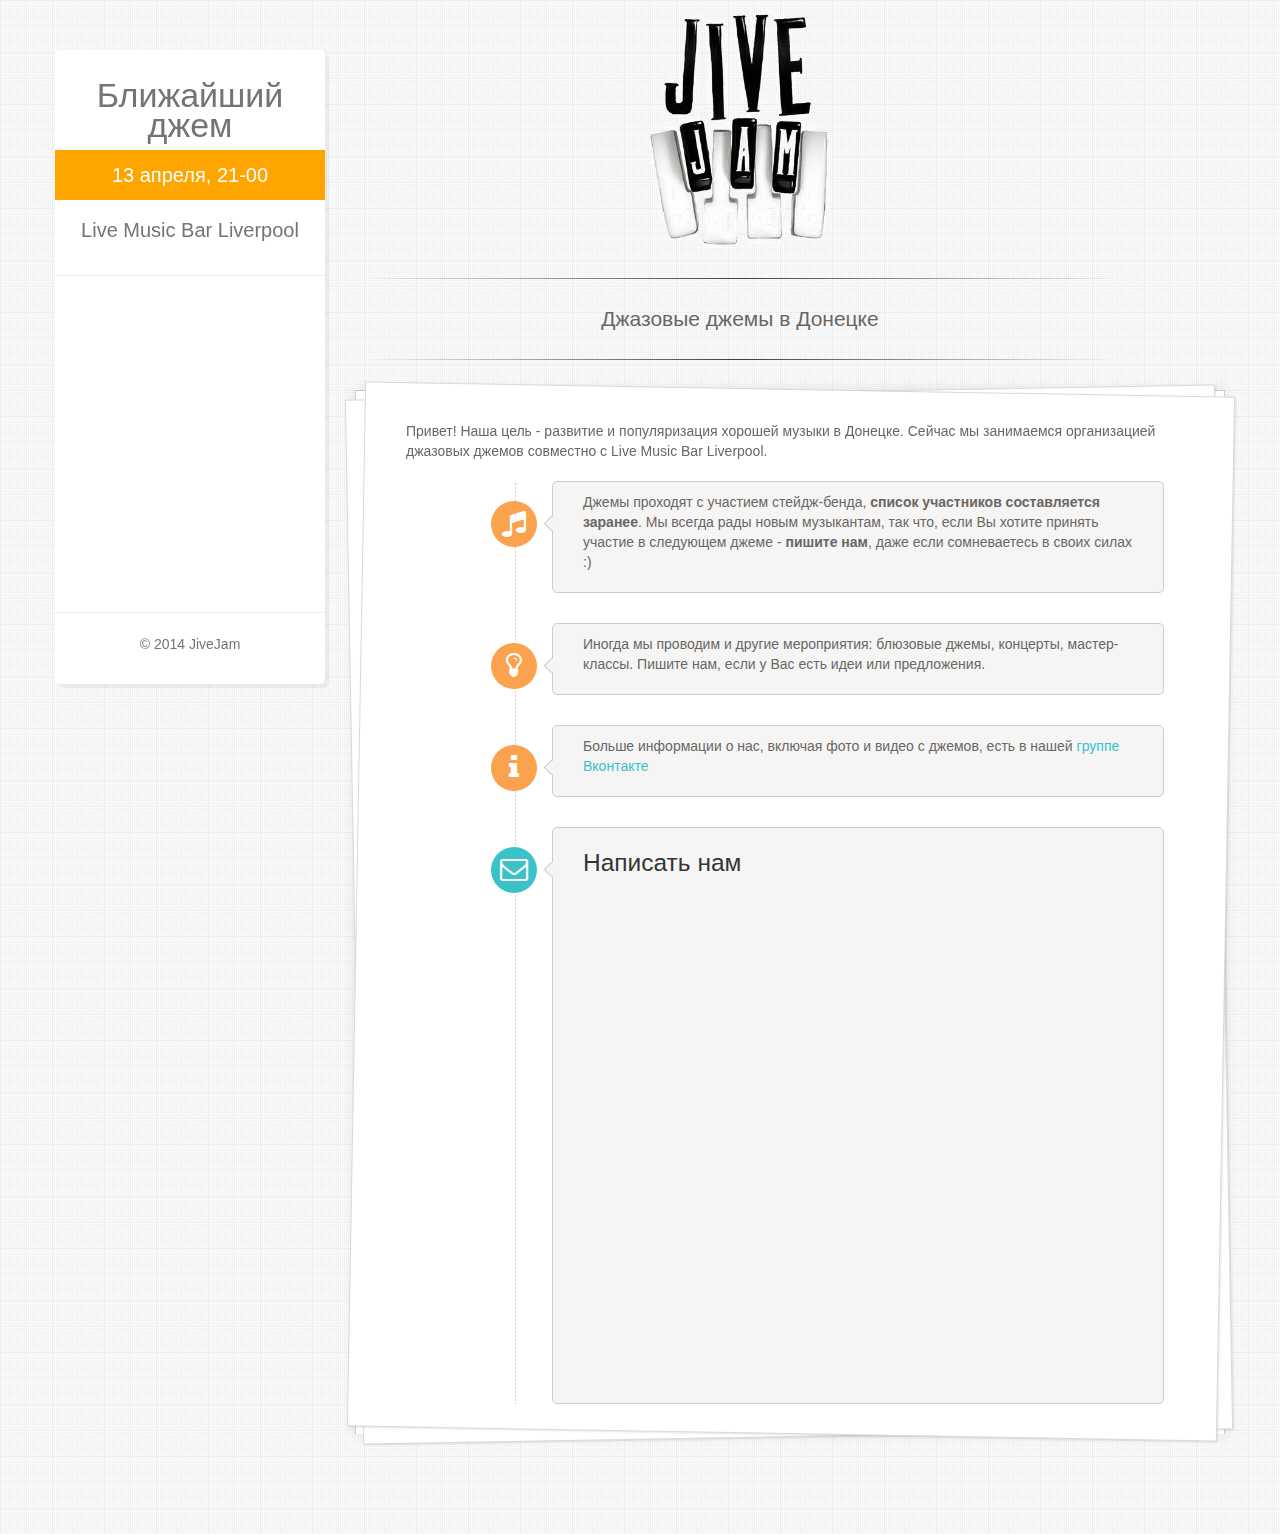
==== commit 9400227e: "21-00" ====
--- a/index.html
+++ b/index.html
@@ -49,7 +49,7 @@
         <div class="nav-collapse">
             <ul class="nav">
                 <li>
-                    <a class="jam_header">13 апреля</a>
+                    <a class="jam_header">13 апреля, 21-00</a>
                 </li>
                 <li>
                     <a>Live Music Bar Liverpool</a>
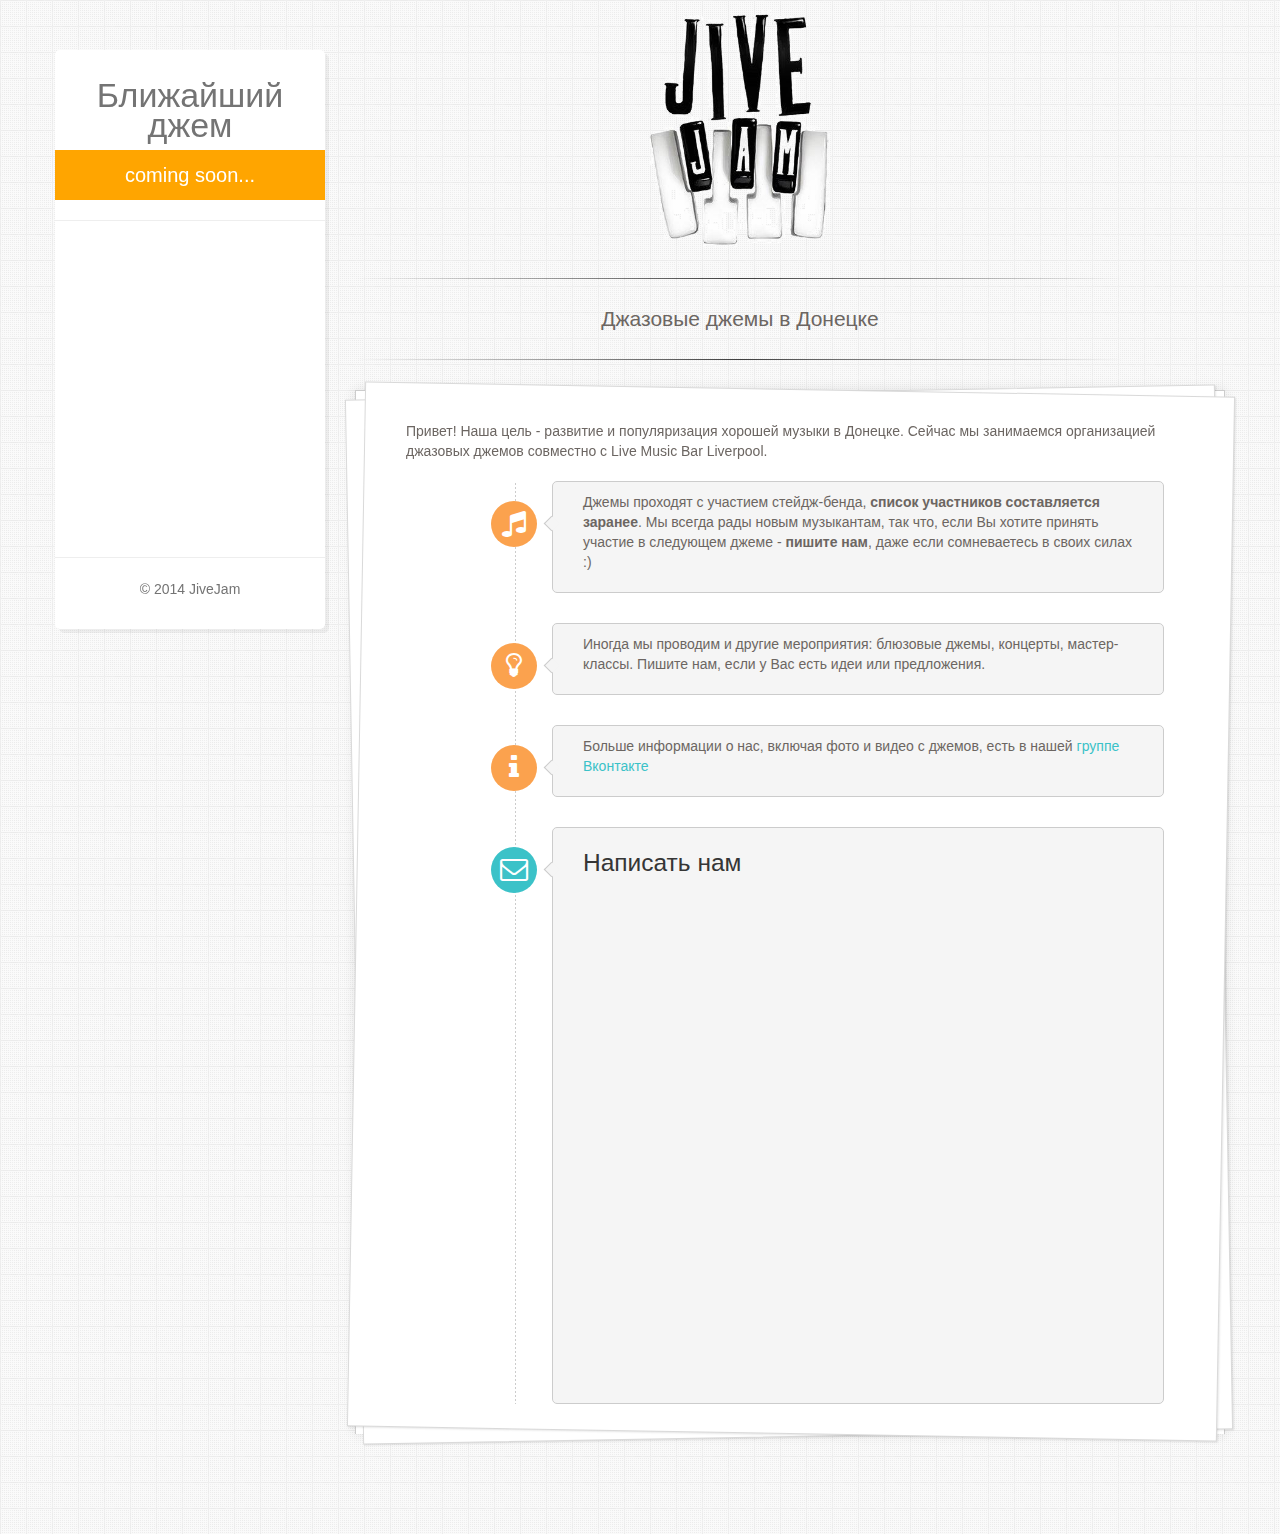
==== commit c49ae0bf: "coming soon" ====
--- a/index.html
+++ b/index.html
@@ -49,11 +49,11 @@
         <div class="nav-collapse">
             <ul class="nav">
                 <li>
-                    <a class="jam_header">13 апреля, 21-00</a>
+                    <a class="jam_header">coming soon...</a>
                 </li>
-                <li>
+                <!--li>
                     <a>Live Music Bar Liverpool</a>
-                </li>
+                </li-->
             </ul>
         </div>
         <!-- /mainnav end -->
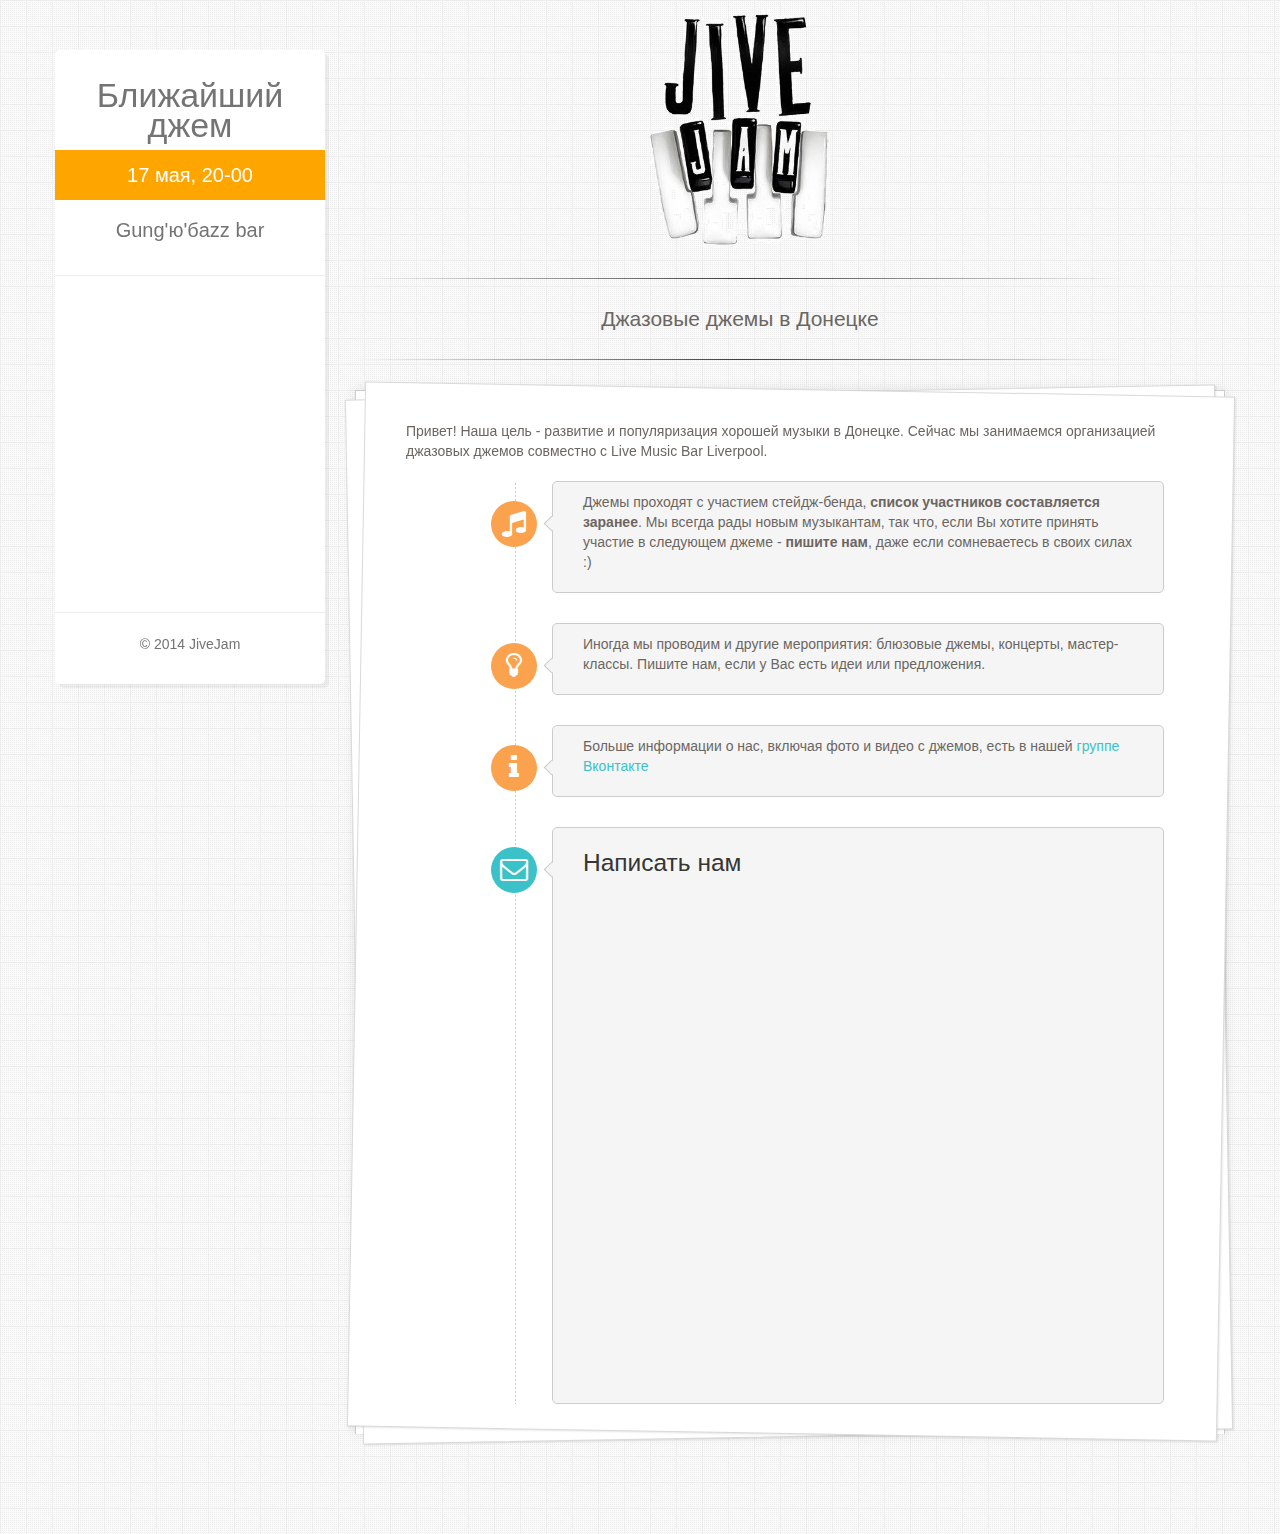
==== commit 91feccf6: "upd" ====
--- a/index.html
+++ b/index.html
@@ -49,11 +49,11 @@
         <div class="nav-collapse">
             <ul class="nav">
                 <li>
-                    <a class="jam_header">coming soon...</a>
+                    <a class="jam_header">17 мая, 20-00</a>
                 </li>
-                <!--li>
-                    <a>Live Music Bar Liverpool</a>
-                </li-->
+                <li>
+                    <a>Gung'ю'бazz bar</a>
+                </li>
             </ul>
         </div>
         <!-- /mainnav end -->
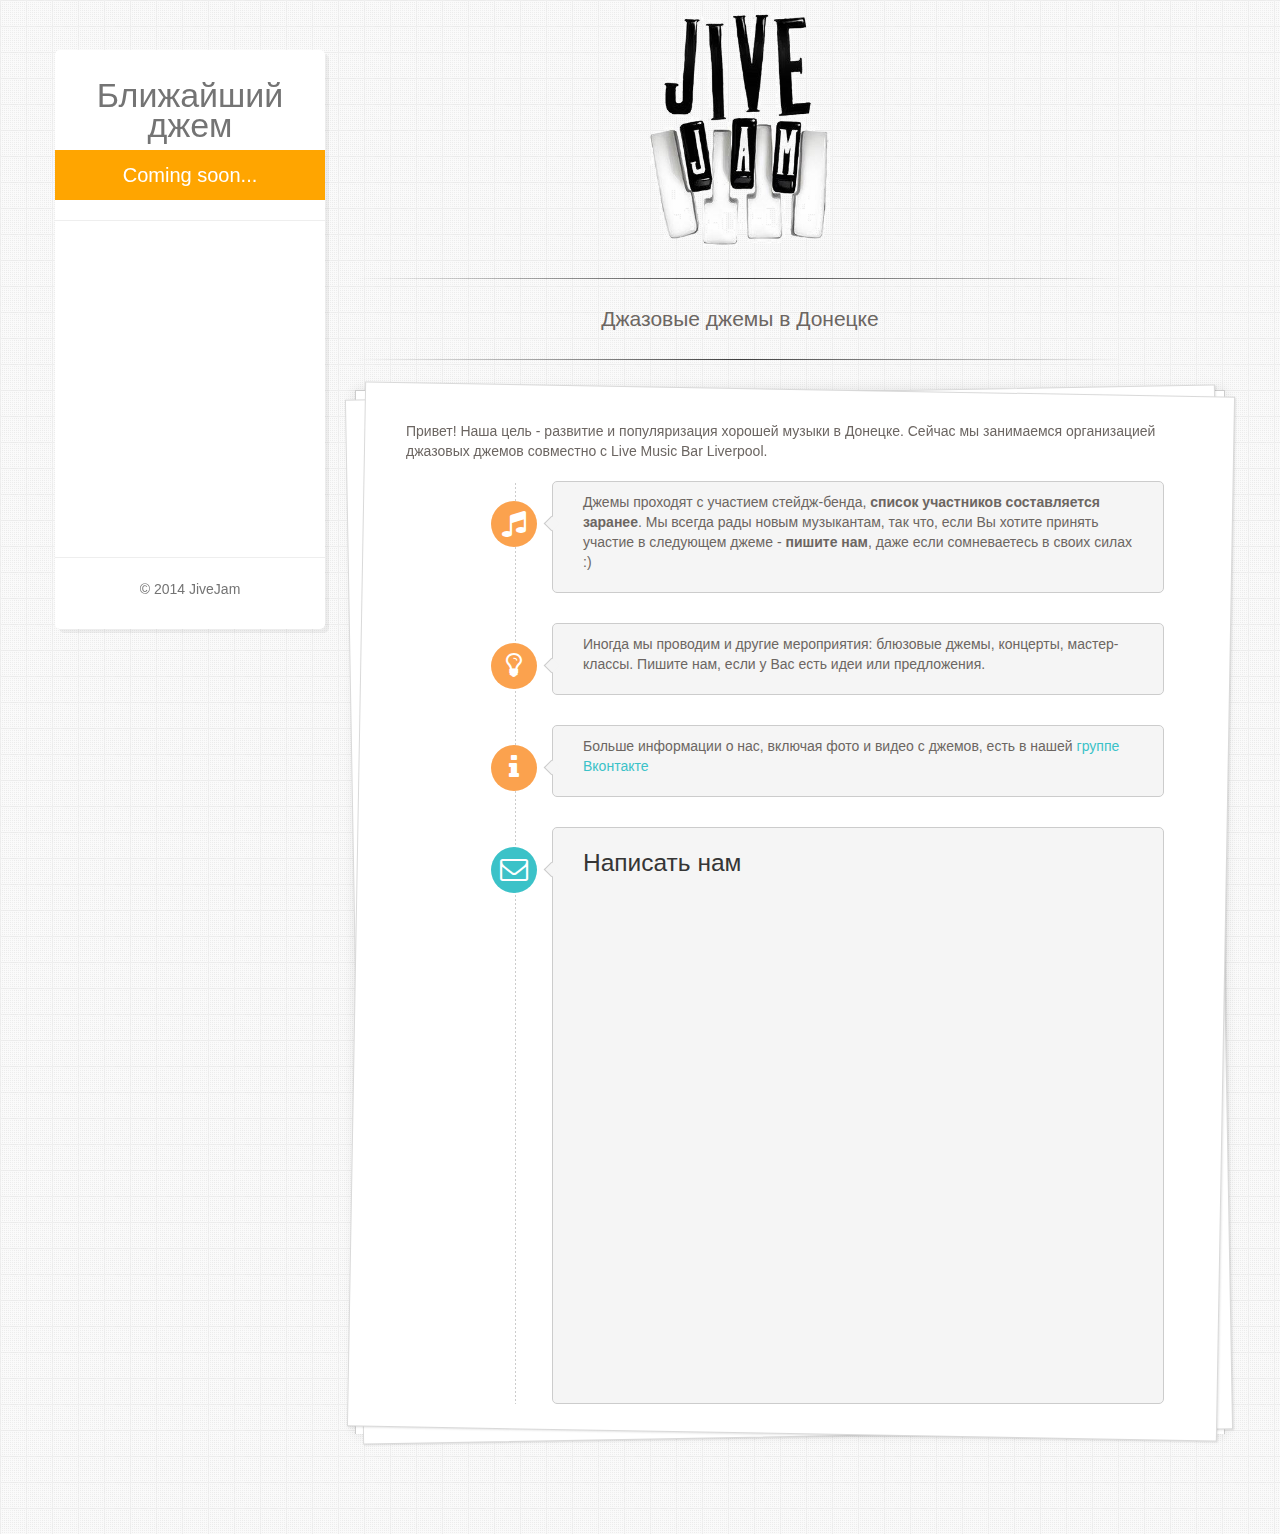
==== commit 3dcfaa47: "Coming soon" ====
--- a/index.html
+++ b/index.html
@@ -49,11 +49,11 @@
         <div class="nav-collapse">
             <ul class="nav">
                 <li>
-                    <a class="jam_header">17 мая, 20-00</a>
+                    <a class="jam_header">Coming soon...</a>
                 </li>
-                <li>
+                <!--li>
                     <a>Gung'ю'бazz bar</a>
-                </li>
+                </li-->
             </ul>
         </div>
         <!-- /mainnav end -->
